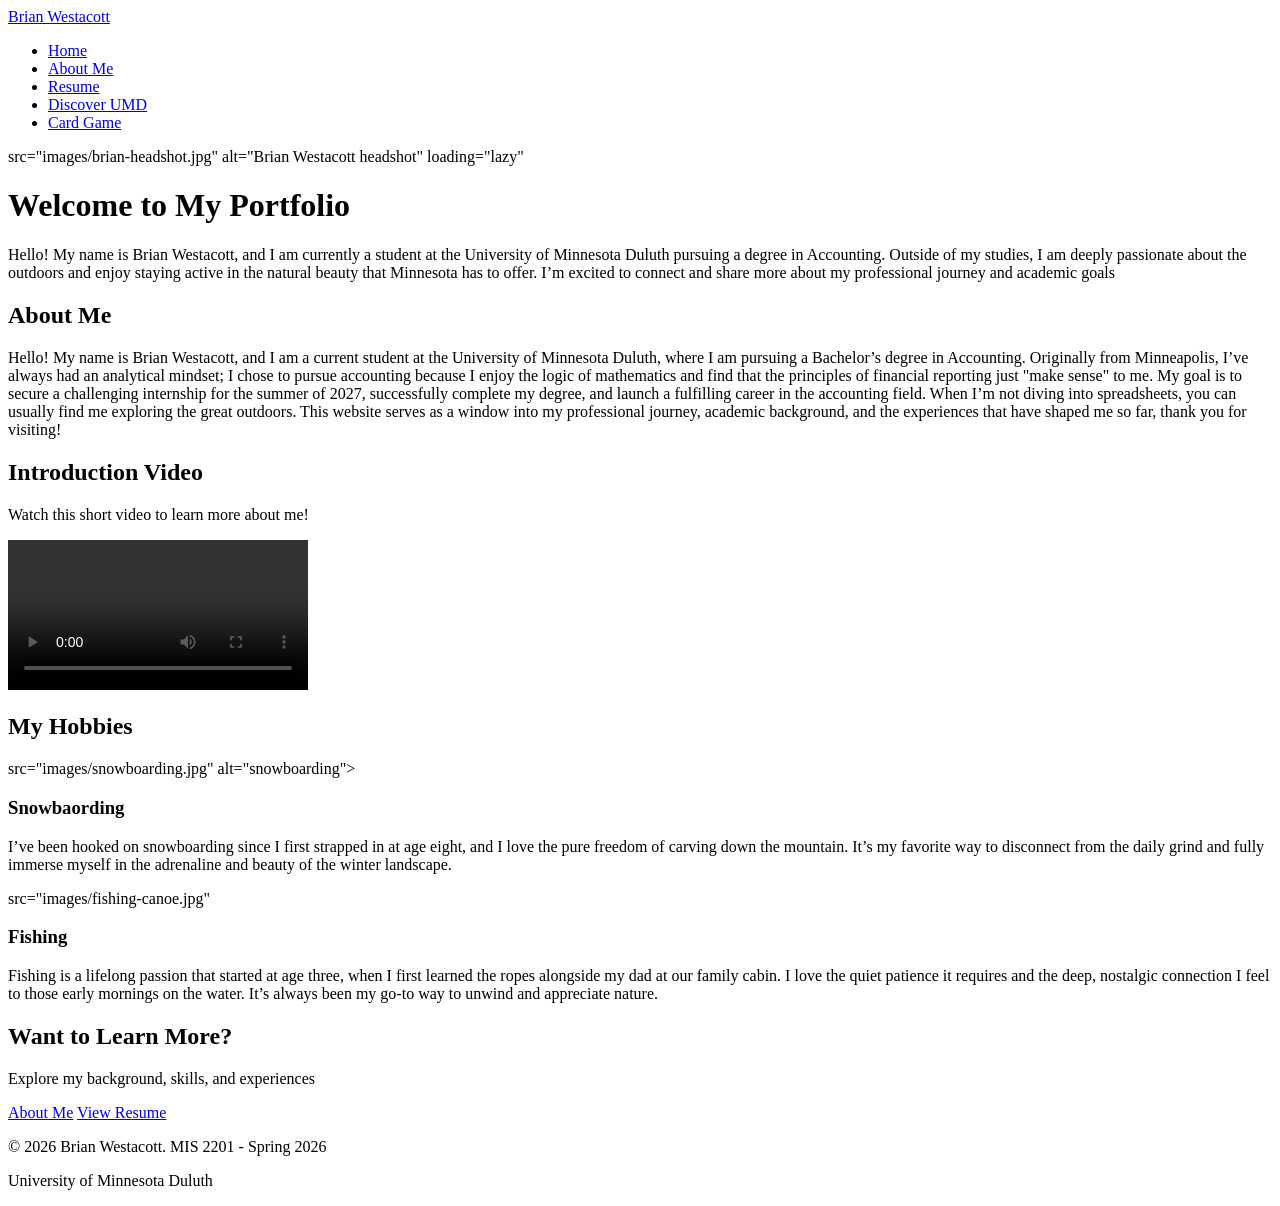
==== index.html @ e1090e40 "Add files via upload" ====
<!DOCTYPE html>

<html lang="en">


<head>

    <meta charset="UTF-8">
    <meta name="viewport" content="width=device-width, initial-scale=1.0">

 
        
    <meta name="description" content="Brian Westacott's professional portfolio website - MIS 2201 student at UMD">
    <meta name="keywords" content="portfolio, web development, UMD, Accounting, Snowbaording and Fishing">
    <meta name="author" content="Brian Westacott">

    <!-- =============================================================================
         PAGE TITLE
         This appears in browser tabs and search results
         
         ACTION REQUIRED: Replace [YOUR NAME] with your actual name
         ============================================================================= -->
    <title>Brian Westacott - Home | Personal Portfolio</title>

    <!-- =============================================================================
         LINK TO CSS STYLESHEET
         External CSS keeps styling separate from HTML (best practice)
         ============================================================================= -->
<link rel="stylesheet" href="css/style.css">
    <link rel="icon" href="images/cla-logo.png" type="image/png">
</head>

<!-- ==================================================================================
     BODY SECTION
     ================================================================================== 
     Everything visible on your webpage goes in the BODY
     ================================================================================== -->

<body>


       
    <nav class="navbar">
        <div class="container">
            <!-- Logo/Your Name (links to home) -->
            <div class="logo">
                <a href="index.html">
                    <!-- ACTION REQUIRED: Replace [YOUR NAME] with your actual name -->
                    Brian Westacott
                </a>
            </div>

            <!-- Navigation Links -->
            <ul class="nav-menu">
                <li><a href="index.html" class="active">Home</a></li>
                <li><a href="about.html">About Me</a></li>
                <li><a href="resume.html">Resume</a></li>
                <li><a href="discover-umd.html">Discover UMD</a></li>
                <li><a href="UMDCardGame.html">Card Game</a></li>
            </ul>

            <!-- Hamburger Menu Icon (for mobile - handled by JavaScript) -->
            <div class="hamburger">
                <span></span>
                <span></span>
                <span></span>
            </div>
        </div>
    </nav>


    <header class="hero">
        <div class="container">
            <div class="hero-content">
                <!-- HEADSHOT IMAGE - ACTION REQUIRED -->
src="images/brian-headshot.jpg" alt="Brian Westacott headshot" loading="lazy"
                <!-- 
                    ^^^ REPLACE THIS ^^^
                    1. Change src="images/placeholder-headshot.png" to your image filename
                    2. Change alt="[YOUR NAME]..." to your actual name (important for accessibility)
                 -->

                <!-- WELCOME HEADING - ACTION REQUIRED -->
                <h1>Welcome to My Portfolio</h1>
                <!-- ^^^ CUSTOMIZE THIS - Make it your own! Examples:
                     "Hi, I'm [Your Name]"
                     "Welcome to [Your Name]'s Portfolio"
                     "Building the Future, One Line of Code at a Time"
                 -->

                <!-- INTRODUCTION PARAGRAPH - ACTION REQUIRED -->
                <p class="intro">
                    Hello! My name is Brian Westacott, and I am currently a student at the University of Minnesota Duluth pursuing
                    a degree in Accounting. Outside of my studies, I am deeply passionate about the outdoors and enjoy staying
                    active in the natural beauty that Minnesota has to offer. I’m excited to connect and share more about my 
                    professional journey and academic goals 

                    <!-- EXAMPLE (DELETE THIS and write your own):
                         Hi, I'm Sarah Johnson, a junior majoring in Management Information Systems at the University 
                         of Minnesota Duluth. I'm passionate about using technology to solve business problems and 
                         create innovative solutions. Welcome to my portfolio!
                     -->
                </p>
            </div>
        </div>
    </header>


    <section class="introduction">
        <div class="container">
            <h2>About Me</h2>
            <!-- ACTION REQUIRED: Write 3-5 sentences expanding on your introduction -->
            <p>
                Hello! My name is Brian Westacott, and I am a current student at the University
                of Minnesota Duluth, where I am pursuing a Bachelor’s degree in Accounting.
                Originally from Minneapolis, I’ve always had an analytical mindset; I 
                chose to pursue accounting because I enjoy the logic of mathematics and
                find that the principles of financial reporting just "make sense" to me.
                My goal is to secure a challenging internship for the summer of 2027, 
                successfully complete my degree, and launch a fulfilling career in the
                accounting field. When I’m not diving into spreadsheets, you can usually
                find me exploring the great outdoors. This website serves as a window into
                my professional journey, academic background, and the experiences that have
                shaped me so far, thank you for visiting!
            </p>
        </div>
    </section>

    <!-- =============================================================================
         WELCOME VIDEO SECTION
         =============================================================================
         REQUIRED (Part of 6 pts for Home Page):
         - Short welcome video where you introduce yourself
         - Recommended: 30-60 seconds long
         - Show your personality! Smile, be confident
         
         ============================================================================= 
         
         VIDEO EMBEDDING: YOU HAVE 3 OPTIONS
         Choose the option that works best for you:
         
         OPTION 1: YouTube (RECOMMENDED - EASIEST)
         ==========================================
         1. Upload your video to YouTube
         2. Click "Share" → "Embed"
         3. Copy the iframe code
         4. Replace the iframe below
         
         PROS: Easy, reliable, handles all devices automatically, free hosting
         CONS: Requires YouTube account, video is public
         
         FILE FORMATS for upload: YouTube accepts MP4, MOV, AVI, WMV
         
         
         OPTION 2: Vimeo (GREAT ALTERNATIVE)
         ====================================
         1. Upload to Vimeo (vimeo.com)
         2. Get embed code
         3. Replace iframe below
         
         PROS: Professional looking, good for portfolios, no ads
         CONS: Free tier has weekly upload limits
         
         
         OPTION 3: Self-Hosted HTML5 Video (ADVANCED)
         =============================================
         Host the video file yourself (on GitHub Pages, Netlify, etc.)
         
         PROS: Full control, no external platform needed
         CONS: Larger files slow down your site, browser compatibility issues
         
         FILE FORMATS: Use BOTH MP4 and WebM for maximum compatibility
         - MP4: Works in Chrome, Safari, Edge, Firefox
         - WebM: Smaller file size, works in modern browsers
         
         Recommended specs:
         - Resolution: 1920x1080 (1080p) or 1280x720 (720p)
         - Length: 30-60 seconds (keep under 2 minutes)
         - File size: Under 50MB (compress if needed)
         - Codec: H.264 for MP4
         
         COMPRESSION TOOLS:
         - HandBrake (free): handbrake.fr
         - Online: cloudconvert.com, freeconvert.com
         
         ============================================================================= -->
    <section class="welcome-video">
        <div class="container">
            <h2>Introduction Video</h2>
            <p>Watch this short video to learn more about me!</p>

            <div class="video-container">

                <!-- =====================================================================
                     SAMPLE VIDEO (Replace with YOUR video!)
                     =====================================================================
                     A sample video is included so you can see how it looks.
                     You MUST replace this with YOUR OWN welcome video before submitting.
                     
                     You have 3 options for your own video:
                     
                     OPTION 1: YOUTUBE (RECOMMENDED - EASIEST)
                     - Upload your video to YouTube
                     - Click "Share" > "Embed" > Copy the iframe code
                     - Replace the <video> tag below with your YouTube iframe
                     - Example:
                       <iframe width="560" height="315" 
                               src="https://www.youtube.com/embed/YOUR_VIDEO_ID" 
                               title="Welcome Video" frameborder="0"
                               allow="accelerometer; autoplay; clipboard-write; encrypted-media; gyroscope; picture-in-picture"
                               allowfullscreen>
                       </iframe>
                     
                     OPTION 2: VIMEO
                     - Upload to vimeo.com, get embed code
                     - Replace the <video> tag below with Vimeo iframe
                     
                     OPTION 3: SELF-HOSTED (current setup)
                     - Replace videos/sample-welcome.mp4 with YOUR video file
                     - Provide BOTH MP4 and WebM for best browser compatibility
                     ===================================================================== -->
                <video controls>
                    <source src="videos/sample-welcome.mp4" type="video/mp4">
                    Your browser does not support the video tag.
                    <a href="videos/sample-welcome.mp4">Download the video instead.</a>
                </video>
                <!-- ^^^ REPLACE THIS with YOUR welcome video (YouTube, Vimeo, or your own file) -->
            </div>
        </div>
    </section>

    
    <section class="hobbies">
        <div class="container">
            <h2>My Hobbies</h2>
            <div class="hobby-grid">

                <!-- =================================================================
                     HOBBY #1 - ACTION REQUIRED: Replace with YOUR first hobby
                     ================================================================= -->
                <div class="hobby-card">
                    <!-- HOBBY IMAGE -->
src="images/snowboarding.jpg"
                        alt="snowboarding">
                    <!-- ^^^ REPLACE:
                         1. src= with your hobby image filename
                         2. alt= with description of what the image shows
                     -->

                    <!-- HOBBY NAME -->
                    <h3>Snowbaording</h3>
                    <!-- ^^^ REPLACE with your hobby name. Examples:
                         "Photography", "Hiking", "Coding", "Cooking", "Gaming", etc.
                     -->

                    <!-- HOBBY SUMMARY (2-3 sentences) -->
                    <p>
                        I’ve been hooked on snowboarding since I first strapped in at age 
                        eight, and I love the pure freedom of carving down the mountain. It’s
                        my favorite way to disconnect from the daily grind and fully immerse
                        myself in the adrenaline and beauty of the winter landscape.

                        <!-- EXAMPLE (DELETE and write your own):
                             I've been passionate about photography for over 3 years, 
                             specializing in landscape and nature photography. I love 
                             capturing the beauty of Minnesota's wilderness areas.
                         -->
                    </p>
                </div>

                <!-- =================================================================
                     HOBBY #2 - ACTION REQUIRED: Replace with YOUR second hobby
                     ================================================================= -->
                <div class="hobby-card">
src="images/fishing-canoe.jpg"

                    <h3>Fishing</h3>

                    <p>
                        Fishing is a lifelong passion that started at age three, when I first
                        learned the ropes alongside my dad at our family cabin. I love the 
                        quiet patience it requires and the deep, nostalgic connection I feel
                        to those early mornings on the water. It’s always been my go-to way
                        to unwind and appreciate nature.
                    </p>
                </div>

            </div>
        </div>
    </section>

    <!-- =============================================================================
         CALL TO ACTION (CTA) SECTION
         =============================================================================
         Encourage visitors to explore more of your site
         This creates a good user experience and improves navigation
         ============================================================================= -->
    <section class="cta">
        <div class="container">
            <h2>Want to Learn More?</h2>
            <p>Explore my background, skills, and experiences</p>
            <div class="cta-buttons">
                <a href="about.html" class="btn btn-primary">About Me</a>
                <a href="resume.html" class="btn btn-secondary">View Resume</a>
            </div>
            <!-- OPTIONAL: Customize these buttons or add more -->
        </div>
    </section>

    <!-- =============================================================================
         FOOTER
         =============================================================================
         Appears on every page - contains copyright and attribution
         ============================================================================= -->
    <footer>
        <div class="container">
            <!-- ACTION REQUIRED: Replace [YOUR NAME] -->
            <p>&copy; 2026 Brian Westacott. MIS 2201 - Spring 2026</p>
            <p>University of Minnesota Duluth</p>
            <!-- OPTIONAL: Add social media links, contact email, etc. -->
        </div>
    </footer>

    <!-- =============================================================================
         JAVASCRIPT
         =============================================================================
         Links to external JavaScript file for interactivity
         - Handles mobile menu toggle
         - Adds smooth scrolling
         - Creates fade-in animations
         ============================================================================= -->
    <script src="js/script.js"></script>
    <!-- The JavaScript is in an external file (js/script.js) - best practice! -->

</body>

</html>
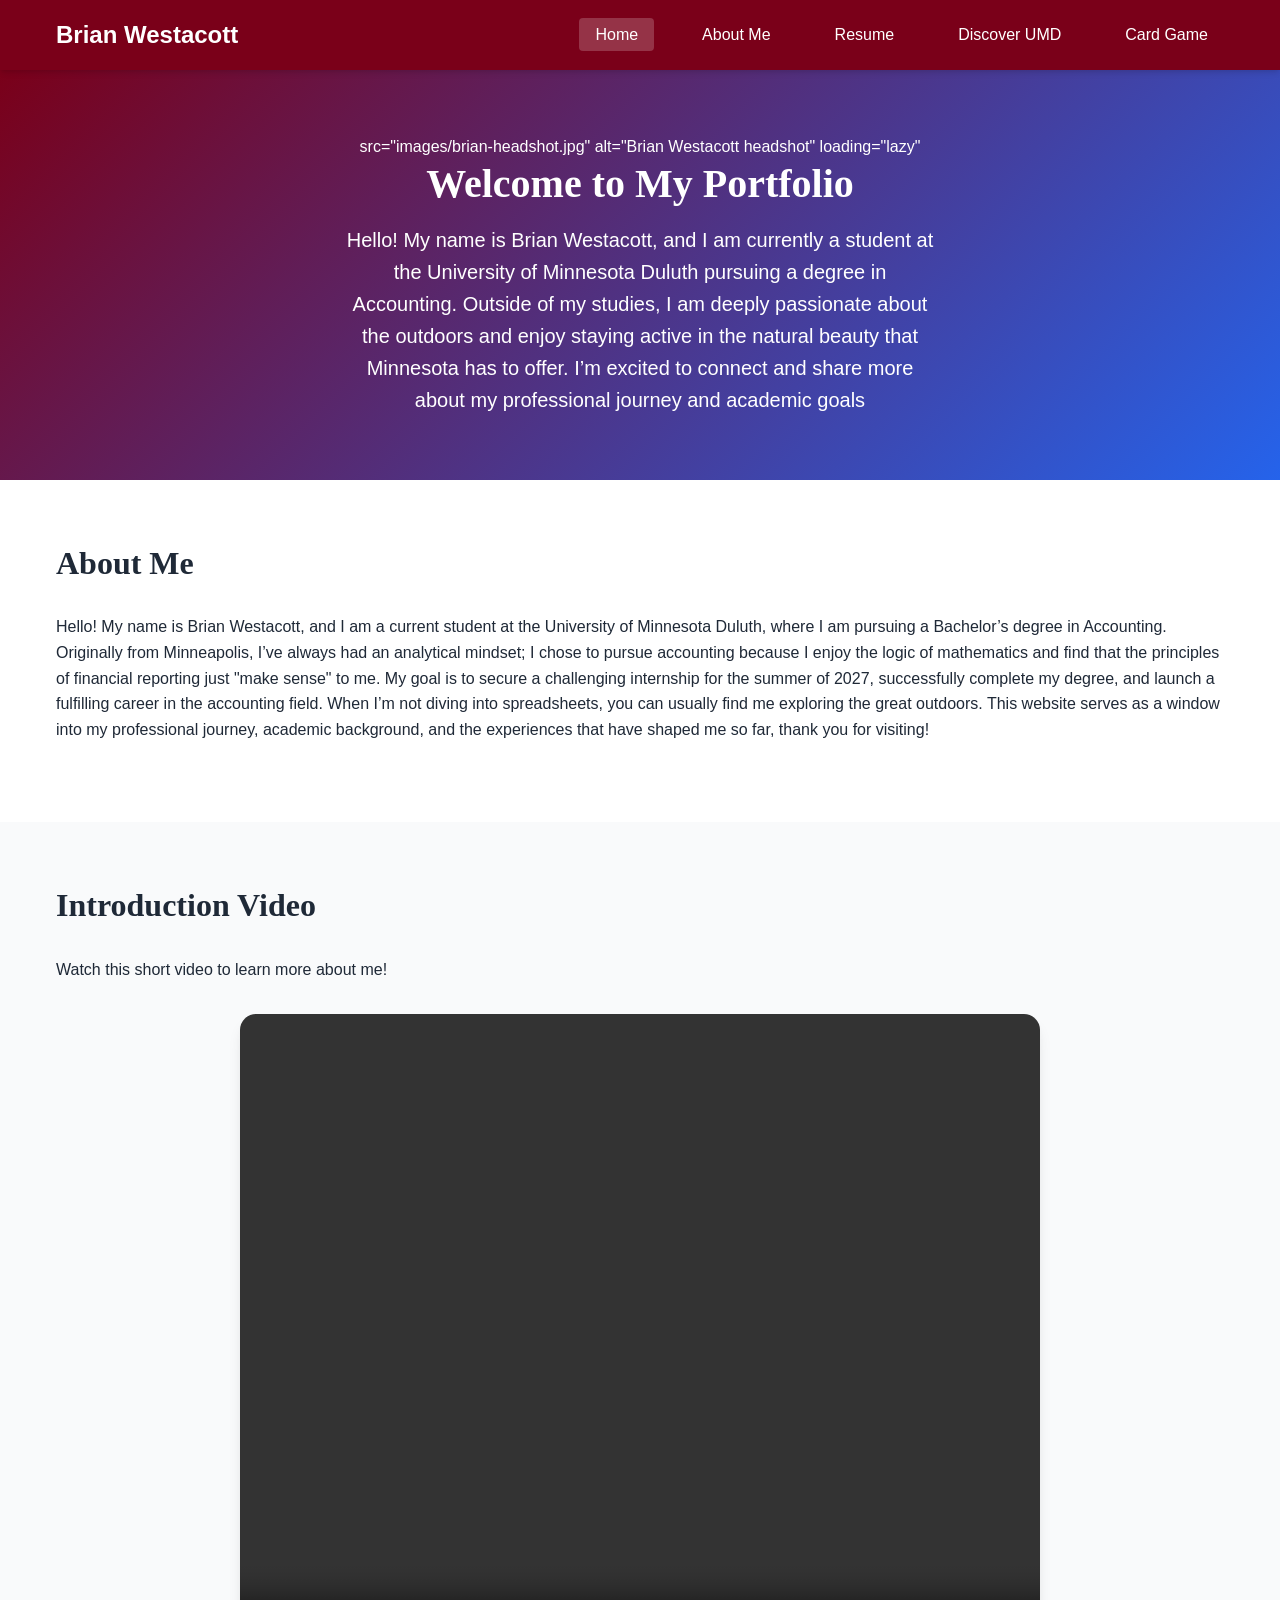
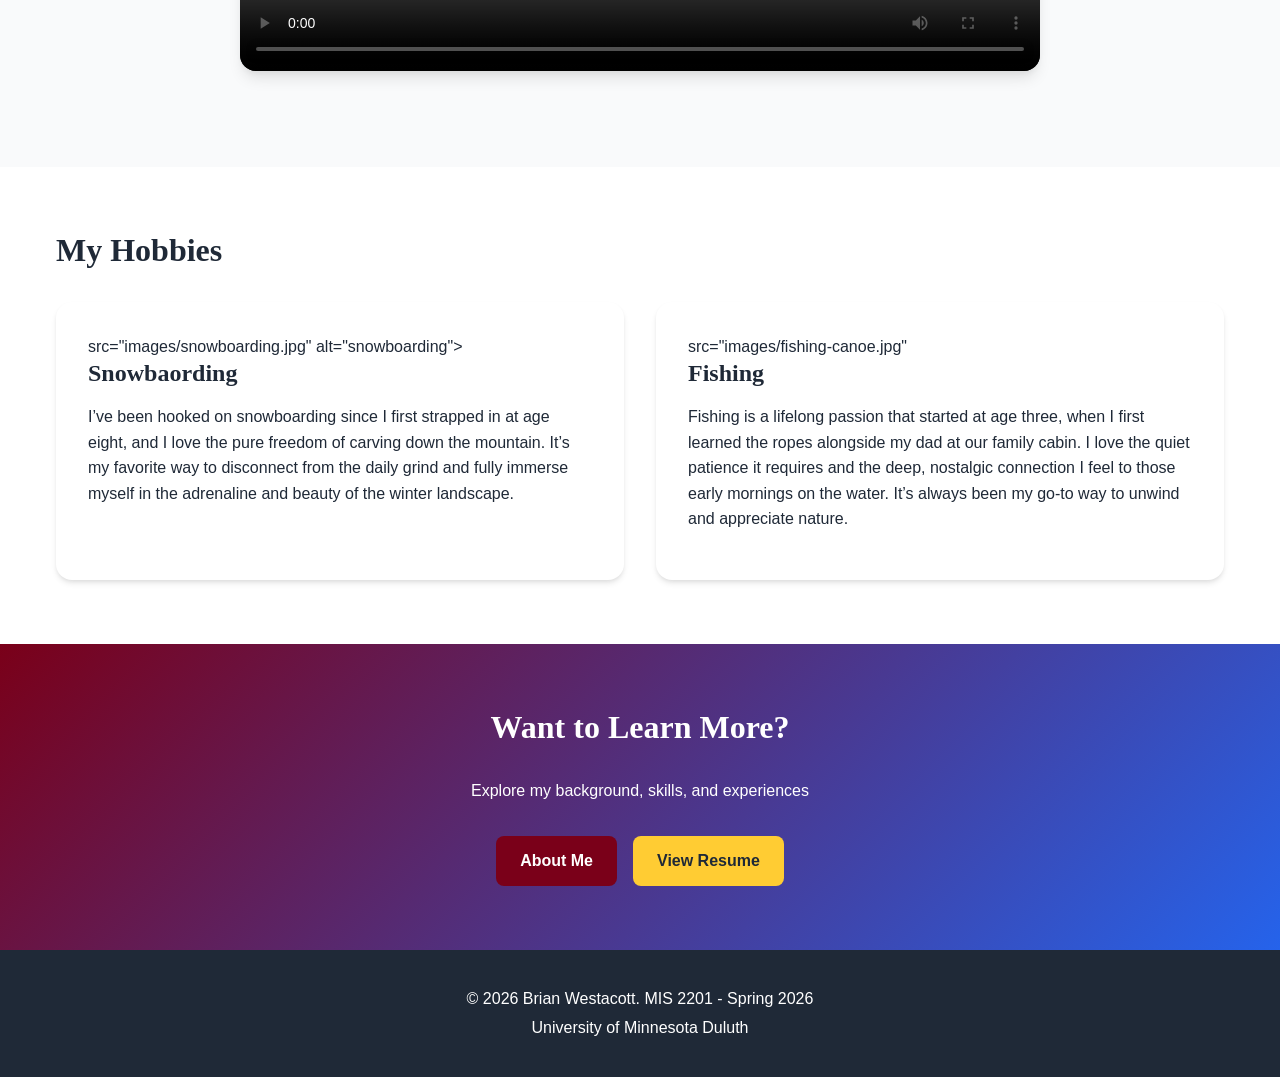
==== commit f26489dd: "Update CSS stylesheet link to new path" ====
--- a/index.html
+++ b/index.html
@@ -26,7 +26,7 @@
          LINK TO CSS STYLESHEET
          External CSS keeps styling separate from HTML (best practice)
          ============================================================================= -->
-<link rel="stylesheet" href="css/style.css">
+<link rel="stylesheet" href="./style.css">
     <link rel="icon" href="images/cla-logo.png" type="image/png">
 </head>
 
--- a/style.css
+++ b/style.css
@@ -0,0 +1,708 @@
+/* ==================================================================================
+   MIS 2201 PHASE 1: PERSONAL WEBSITE STYLESHEET
+   ==================================================================================
+   
+   FILE: style.css
+   PURPOSE: Main stylesheet for your personal portfolio website
+   
+   WHAT THIS FILE DOES:
+   - Controls all visual styling (colors, fonts, layouts, spacing)
+   - Makes your website responsive (looks good on phones, tablets, desktops)
+   - Creates animations and interactive effects
+   - Ensures consistent design across all pages
+   
+   ================================================================================== 
+   
+   CSS BASICS FOR STUDENTS
+   ==================================================================================
+   
+   CSS (Cascading Style Sheets) controls how your HTML looks. It uses "selectors"
+   to target HTML elements and apply styles to them.
+   
+   ANATOMY OF A CSS RULE:
+   ```
+   selector {
+       property: value;
+       another-property: another-value;
+   }
+   ```
+   
+   EXAMPLE:
+   ```
+   h1 {
+       color: red;
+       font-size: 24px;
+   }
+   ```
+   This makes all <h1> headings red and 24 pixels tall.
+   
+   ================================================================================== 
+   
+   CUSTOMIZING THIS STYLESHEET
+   ==================================================================================
+   
+   YOU DON'T NEED TO MODIFY THIS FILE TO COMPLETE THE PROJECT!
+   
+   However, if you want to customize your website's appearance, here are the
+   easiest ways to do it:
+   
+   1. CHANGE COLORS (See CSS Variables section below)
+      - Scroll down to :root { } section
+      - Change the color values
+      - Example: Change --primary-color from #7a0019 to #ff0000 for red
+   
+   2. CHANGE FONTS
+      - Find the --font-primary and --font-heading variables
+      - Replace with different font families
+      - Example: --font-primary: 'Arial', sans-serif;
+   
+   3. ADJUST SPACING
+      - Modify the --spacing variables to make things closer or further apart
+   
+   4. CHANGE BORDER RADIUS
+      - Adjust --radius variables to make corners more or less rounded
+   
+   Make changes carefully and test in your browser after each change!
+   
+   ================================================================================== 
+   
+   CSS VARIABLES (Custom Properties)
+   ==================================================================================
+   
+   CSS Variables let you define values once and reuse them throughout the file.
+   This makes it easy to change colors, fonts, or spacing in one place.
+   
+   HOW TO USE:
+   - Define: --variable-name: value; (in :root)
+   - Use: var(--variable-name) anywhere in the file
+   
+   EXAMPLE:
+   ```
+   :root {
+       --my-color: blue;
+   }
+   
+   h1 {
+       color: var(--my-color);  (h1 will be blue)
+   }
+   ```
+   
+   TIP: Change the values below to customize your entire website's look!
+
+==================================================================================*/
+
+/* ===== CSS VARIABLES ===== */
+:root {
+    /* Colors - Customize these! */
+    --primary-color: #7a0019;
+    /* UMD Maroon */
+    --secondary-color: #ffcc33;
+    /* UMD Gold */
+    --accent-color: #2563eb;
+    /* Blue accent */
+    --text-primary: #1f2937;
+    /* Dark gray */
+    --text-secondary: #6b7280;
+    /* Medium gray */
+    --background: #ffffff;
+    /* White */
+    --background-light: #f9fafb;
+    /* Light gray */
+    --border-color: #e5e7eb;
+    /* Border gray */
+
+    /* Fonts */
+    --font-primary: 'Segoe UI', Tahoma, Geneva, Verdana, sans-serif;
+    --font-heading: 'Georgia', serif;
+
+    /* Spacing */
+    --spacing-xs: 0.5rem;
+    --spacing-sm: 1rem;
+    --spacing-md: 2rem;
+    --spacing-lg: 3rem;
+    --spacing-xl: 4rem;
+
+    /* Border Radius */
+    --radius-sm: 0.25rem;
+    --radius-md: 0.5rem;
+    --radius-lg: 1rem;
+
+    /* Shadows */
+    --shadow-sm: 0 1px 3px 0 rgba(0, 0, 0, 0.1), 0 1px 2px 0 rgba(0, 0, 0, 0.06);
+    --shadow-md: 0 4px 6px -1px rgba(0, 0, 0, 0.1), 0 2px 4px -1px rgba(0, 0, 0, 0.06);
+    --shadow-lg: 0 10px 15px -3px rgba(0, 0, 0, 0.1), 0 4px 6px -2px rgba(0, 0, 0, 0.05);
+}
+
+/* ===== RESET & BASE STYLES ===== */
+* {
+    margin: 0;
+    padding: 0;
+    box-sizing: border-box;
+}
+
+html {
+    scroll-behavior: smooth;
+    min-height: 100vh;
+}
+
+body {
+    font-family: var(--font-primary);
+    color: var(--text-primary);
+    line-height: 1.6;
+    background-color: var(--background);
+}
+
+.container {
+    max-width: 1200px;
+    margin: 0 auto;
+    padding: 0 var(--spacing-sm);
+}
+
+/* ===== TYPOGRAPHY ===== */
+h1,
+h2,
+h3,
+h4,
+h5,
+h6 {
+    font-family: var(--font-heading);
+    line-height: 1.2;
+    margin-bottom: var(--spacing-sm);
+    color: var(--text-primary);
+}
+
+h1 {
+    font-size: 2.5rem;
+}
+
+h2 {
+    font-size: 2rem;
+    margin-bottom: var(--spacing-md);
+}
+
+h3 {
+    font-size: 1.5rem;
+}
+
+p {
+    margin-bottom: var(--spacing-sm);
+}
+
+a {
+    color: var(--accent-color);
+    text-decoration: none;
+    transition: color 0.3s ease;
+}
+
+a:hover {
+    color: var(--primary-color);
+    text-decoration: underline;
+}
+
+/* ===== NAVIGATION ===== */
+.navbar {
+    background-color: var(--primary-color);
+    color: white;
+    padding: var(--spacing-sm) 0;
+    box-shadow: var(--shadow-md);
+    position: sticky;
+    top: 0;
+    z-index: 1000;
+    backdrop-filter: blur(10px);
+    -webkit-backdrop-filter: blur(10px);
+}
+
+.navbar .container {
+    display: flex;
+    justify-content: space-between;
+    align-items: center;
+}
+
+.logo a {
+    color: white;
+    font-size: 1.5rem;
+    font-weight: bold;
+    text-decoration: none;
+}
+
+.nav-menu {
+    display: flex;
+    list-style: none;
+    gap: var(--spacing-md);
+}
+
+.nav-menu a {
+    color: white;
+    padding: 0.5rem 1rem;
+    border-radius: var(--radius-sm);
+    transition: background-color 0.3s ease;
+}
+
+.nav-menu a:hover,
+.nav-menu a.active {
+    background-color: rgba(255, 255, 255, 0.2);
+    text-decoration: none;
+}
+
+/* Hamburger Menu (Mobile) */
+.hamburger {
+    display: none;
+    flex-direction: column;
+    cursor: pointer;
+    gap: 4px;
+}
+
+.hamburger span {
+    width: 25px;
+    height: 3px;
+    background-color: white;
+    transition: 0.3s;
+}
+
+/* ===== HERO SECTION ===== */
+.hero {
+    background: linear-gradient(135deg, var(--primary-color) 0%, var(--accent-color) 100%);
+    color: white;
+    padding: var(--spacing-xl) 0;
+    text-align: center;
+}
+
+.hero-content {
+    max-width: 800px;
+    margin: 0 auto;
+}
+
+.headshot {
+    width: 200px;
+    height: 200px;
+    border-radius: 50%;
+    object-fit: contain;
+    background-color: white;
+    border: 5px solid white;
+    box-shadow: var(--shadow-lg);
+    margin-bottom: var(--spacing-md);
+}
+
+.hero h1 {
+    color: white;
+    margin-bottom: var(--spacing-sm);
+}
+
+.intro {
+    font-size: 1.25rem;
+    max-width: 600px;
+    margin: 0 auto;
+}
+
+/* ===== SECTIONS ===== */
+section {
+    padding: var(--spacing-xl) 0;
+}
+
+section:nth-child(even) {
+    background-color: var(--background-light);
+}
+
+.page-header {
+    background-color: var(--primary-color);
+    color: white;
+    padding: var(--spacing-lg) 0;
+    text-align: center;
+}
+
+.page-header h1 {
+    color: white;
+}
+
+.page-header p {
+    font-size: 1.25rem;
+    opacity: 0.9;
+}
+
+/* ===== BUTTONS ===== */
+.btn {
+    display: inline-block;
+    padding: 0.75rem 1.5rem;
+    border-radius: var(--radius-md);
+    font-weight: bold;
+    text-decoration: none;
+    transition: all 0.3s ease;
+    cursor: pointer;
+    border: none;
+}
+
+.btn-primary {
+    background-color: var(--primary-color);
+    color: white;
+}
+
+.btn-primary:hover {
+    background-color: #5a0013;
+    text-decoration: none;
+    transform: translateY(-2px);
+    box-shadow: var(--shadow-lg);
+}
+
+.btn-secondary {
+    background-color: var(--secondary-color);
+    color: var(--text-primary);
+}
+
+.btn-secondary:hover {
+    background-color: #e6b800;
+    text-decoration: none;
+    transform: translateY(-2px);
+}
+
+.btn-download {
+    background-color: var(--accent-color);
+    color: white;
+    margin-top: var(--spacing-sm);
+}
+
+.btn-download:hover {
+    background-color: #1d4ed8;
+    text-decoration: none;
+}
+
+/* ===== GRIDS ===== */
+.hobby-grid,
+.highlights-grid,
+.reasons-grid,
+.facts-grid,
+.skills-grid {
+    display: grid;
+    grid-template-columns: repeat(auto-fit, minmax(250px, 1fr));
+    gap: var(--spacing-md);
+    margin-top: var(--spacing-md);
+}
+
+/* ===== CARDS ===== */
+.hobby-card,
+.reason-card,
+.highlight-item,
+.highlight-card,
+.company-card {
+    background: white;
+    padding: var(--spacing-md);
+    border-radius: var(--radius-lg);
+    box-shadow: var(--shadow-md);
+    transition: transform 0.3s ease, box-shadow 0.3s ease;
+}
+
+.hobby-card:hover,
+.reason-card:hover,
+.highlight-item:hover,
+.highlight-card:hover {
+    transform: translateY(-5px);
+    box-shadow: var(--shadow-lg);
+}
+
+.hobby-card img {
+    width: 100%;
+    height: 200px;
+    object-fit: contain;
+    background-color: var(--background-light);
+    border-radius: var(--radius-md);
+    margin-bottom: var(--spacing-sm);
+}
+
+.highlight-item img,
+.highlight-card img {
+    width: 100%;
+    height: auto;
+    max-height: 300px;
+    object-fit: contain;
+    background-color: var(--background-light);
+    border-radius: var(--radius-md);
+    margin-bottom: var(--spacing-sm);
+}
+
+.reason-card .icon {
+    font-size: 3rem;
+    margin-bottom: var(--spacing-sm);
+}
+
+/* ===== VIDEO CONTAINERS ===== */
+.video-container {
+    position: relative;
+    padding-bottom: 56.25%;
+    /* 16:9 Aspect Ratio */
+    height: 0;
+    overflow: hidden;
+    max-width: 800px;
+    margin: var(--spacing-md) auto;
+    border-radius: var(--radius-lg);
+    box-shadow: var(--shadow-lg);
+}
+
+.video-container iframe,
+.video-container video {
+    position: absolute;
+    top: 0;
+    left: 0;
+    width: 100%;
+    height: 100%;
+}
+
+/* ===== RESUME SPECIFIC ===== */
+.resume-section {
+    margin-bottom: var(--spacing-lg);
+}
+
+.resume-item {
+    margin-bottom: var(--spacing-md);
+    padding-bottom: var(--spacing-md);
+    border-bottom: 1px solid var(--border-color);
+}
+
+.resume-item:last-child {
+    border-bottom: none;
+}
+
+.item-header {
+    display: flex;
+    justify-content: space-between;
+    align-items: baseline;
+    margin-bottom: var(--spacing-xs);
+}
+
+.item-header h3 {
+    margin-bottom: 0;
+}
+
+.date {
+    color: var(--text-secondary);
+    font-style: italic;
+}
+
+.institution {
+    color: var(--text-secondary);
+    margin-bottom: var(--spacing-sm);
+}
+
+.resume-item ul {
+    margin-left: var(--spacing-md);
+}
+
+.resume-item li {
+    margin-bottom: var(--spacing-xs);
+}
+
+.skill-category {
+    background: var(--background-light);
+    padding: var(--spacing-md);
+    border-radius: var(--radius-md);
+}
+
+/* ===== COMPANIES (About Page) ===== */
+.company-card {
+    margin-bottom: var(--spacing-md);
+}
+
+.company-header {
+    display: flex;
+    align-items: center;
+    gap: var(--spacing-sm);
+    margin-bottom: var(--spacing-md);
+}
+
+.company-logo {
+    width: 80px;
+    height: 80px;
+    object-fit: contain;
+    background-color: white;
+    padding: 0.5rem;
+    border-radius: var(--radius-sm);
+}
+
+.company-details h4 {
+    margin-top: var(--spacing-md);
+    color: var(--primary-color);
+}
+
+.company-details ul {
+    margin-left: var(--spacing-md);
+}
+
+/* ===== HOBBY DETAILS (About Page) ===== */
+.hobby-detail {
+    margin-bottom: var(--spacing-lg);
+    padding-bottom: var(--spacing-lg);
+    border-bottom: 2px solid var(--border-color);
+}
+
+.hobby-detail:last-child {
+    border-bottom: none;
+}
+
+.hobby-images {
+    display: grid;
+    grid-template-columns: repeat(auto-fit, minmax(250px, 1fr));
+    gap: var(--spacing-sm);
+    margin: var(--spacing-md) 0;
+}
+
+.hobby-images img {
+    width: 100%;
+    height: 250px;
+    object-fit: contain;
+    background-color: var(--background-light);
+    border-radius: var(--radius-md);
+}
+
+/* ===== UMD FACTS ===== */
+.facts-grid {
+    text-align: center;
+}
+
+.fact {
+    padding: var(--spacing-md);
+}
+
+.fact-number {
+    font-size: 2.5rem;
+    font-weight: bold;
+    color: var(--primary-color);
+}
+
+.fact-label {
+    color: var(--text-secondary);
+    font-size: 0.9rem;
+}
+
+/* ===== CTA SECTION ===== */
+.cta {
+    text-align: center;
+    padding: var(--spacing-xl) 0;
+    background: linear-gradient(135deg, var(--primary-color) 0%, var(--accent-color) 100%);
+    color: white;
+}
+
+.cta h2,
+.cta p {
+    color: white;
+}
+
+.cta-buttons {
+    display: flex;
+    gap: var(--spacing-sm);
+    justify-content: center;
+    margin-top: var(--spacing-md);
+}
+
+/* ===== FOOTER ===== */
+footer {
+    background-color: var(--text-primary);
+    color: white;
+    text-align: center;
+    padding: var(--spacing-md) 0;
+}
+
+footer p {
+    margin: 0.25rem 0;
+}
+
+/* ===== RESPONSIVE DESIGN ===== */
+@media (max-width: 768px) {
+
+    /* Mobile navigation */
+    .nav-menu {
+        position: fixed;
+        left: -100%;
+        top: 60px;
+        flex-direction: column;
+        background-color: var(--primary-color);
+        width: 100%;
+        text-align: center;
+        transition: 0.3s;
+        box-shadow: var(--shadow-lg);
+        padding: var(--spacing-md) 0;
+    }
+
+    .nav-menu.active {
+        left: 0;
+    }
+
+    .hamburger {
+        display: flex;
+    }
+
+    /* Typography adjustments */
+    h1 {
+        font-size: 2rem;
+    }
+
+    h2 {
+        font-size: 1.75rem;
+    }
+
+    /* Grid adjustments */
+    .hobby-grid,
+    .highlights-grid,
+    .reasons-grid {
+        grid-template-columns: 1fr;
+    }
+
+    /* Header adjustments */
+    .item-header {
+        flex-direction: column;
+        align-items: flex-start;
+    }
+
+    /* CTA buttons */
+    .cta-buttons {
+        flex-direction: column;
+        align-items: center;
+    }
+
+    .btn {
+        width: 80%;
+    }
+}
+
+/* ===== UTILITY CLASSES ===== */
+.text-center {
+    text-align: center;
+}
+
+.mt-1 {
+    margin-top: var(--spacing-sm);
+}
+
+.mt-2 {
+    margin-top: var(--spacing-md);
+}
+
+.mt-3 {
+    margin-top: var(--spacing-lg);
+}
+
+.mb-1 {
+    margin-bottom: var(--spacing-sm);
+}
+
+.mb-2 {
+    margin-bottom: var(--spacing-md);
+}
+
+.mb-3 {
+    margin-bottom: var(--spacing-lg);
+}
+
+/* ===== ANIMATIONS ===== */
+@keyframes fadeIn {
+    from {
+        opacity: 0;
+        transform: translateY(20px);
+    }
+
+    to {
+        opacity: 1;
+        transform: translateY(0);
+    }
+}
+
+.fade-in {
+    animation: fadeIn 0.6s ease-out;
+}
